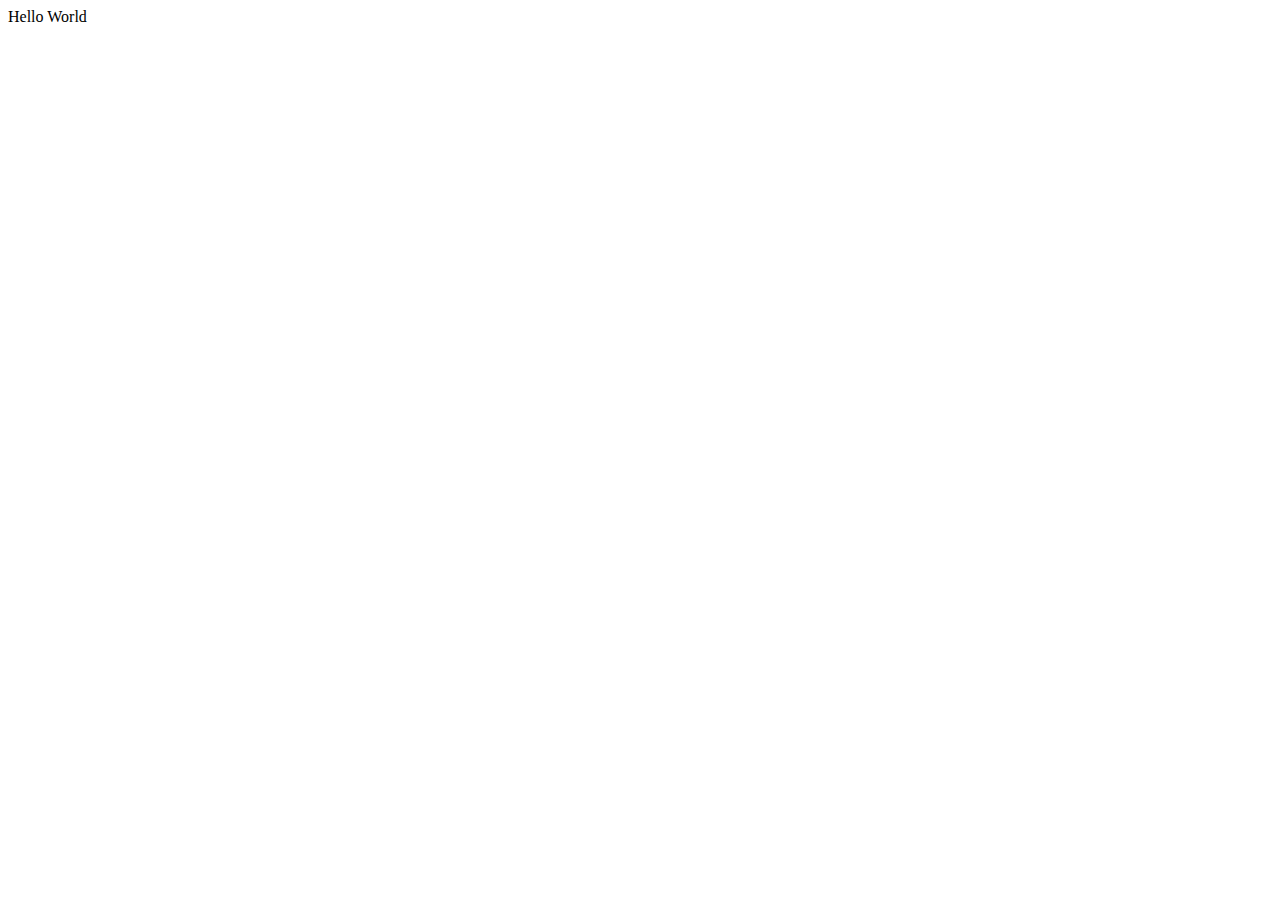
==== index.html @ 534474d5 "Hello world test" ====
<!DOCTYPE html>
<html lang="en">
<head>
    <meta charset="UTF-8">
    <meta name="viewport" content="width=device-width, initial-scale=1.0">
    <title>Document</title>
</head>
<body>
    Hello World
</body>
</html>
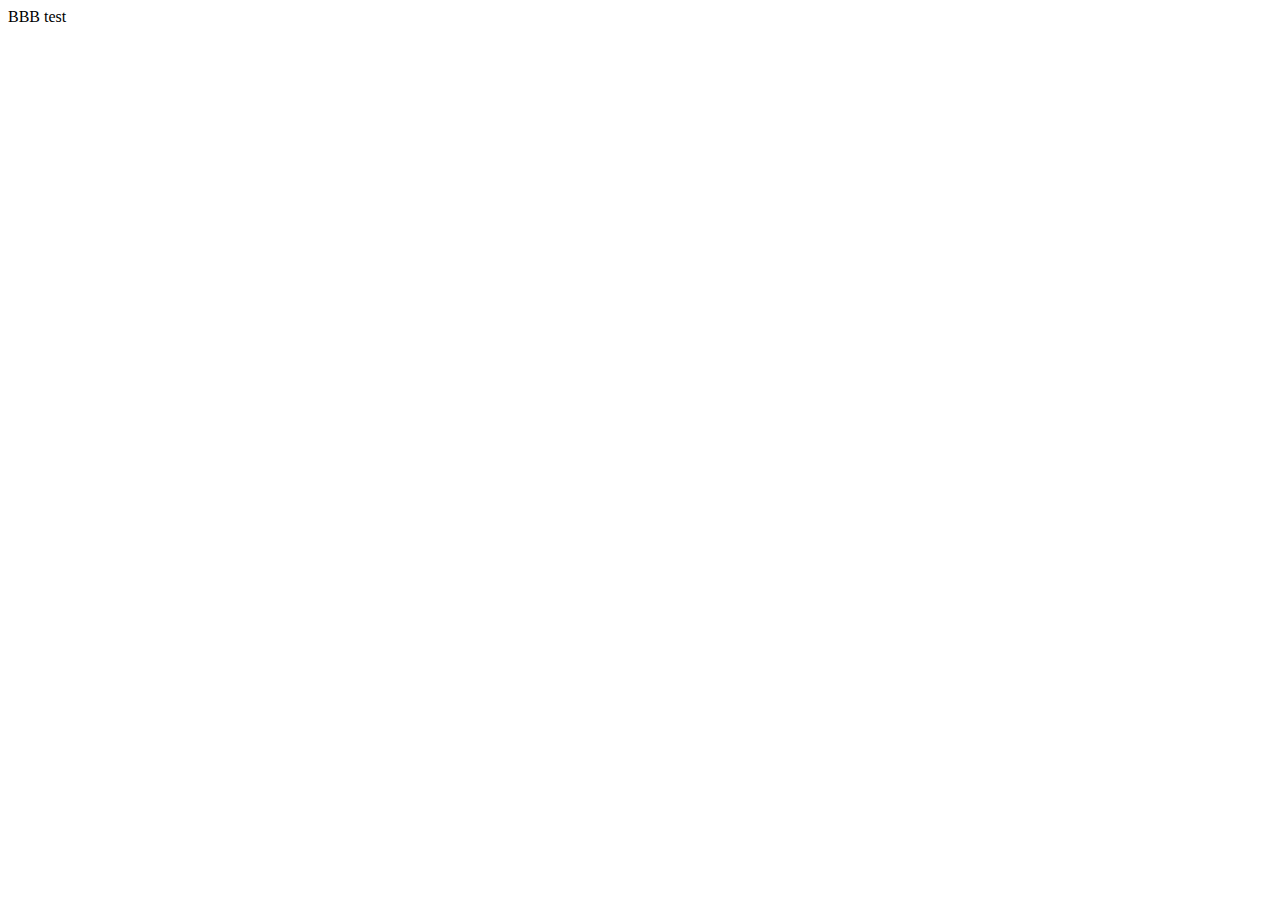
==== commit 1fef8fe8: "commit index.html" ====
--- a/index.html
+++ b/index.html
@@ -6,6 +6,6 @@
     <title>Document</title>
 </head>
 <body>
-    Hello World
+    BBB test
 </body>
 </html>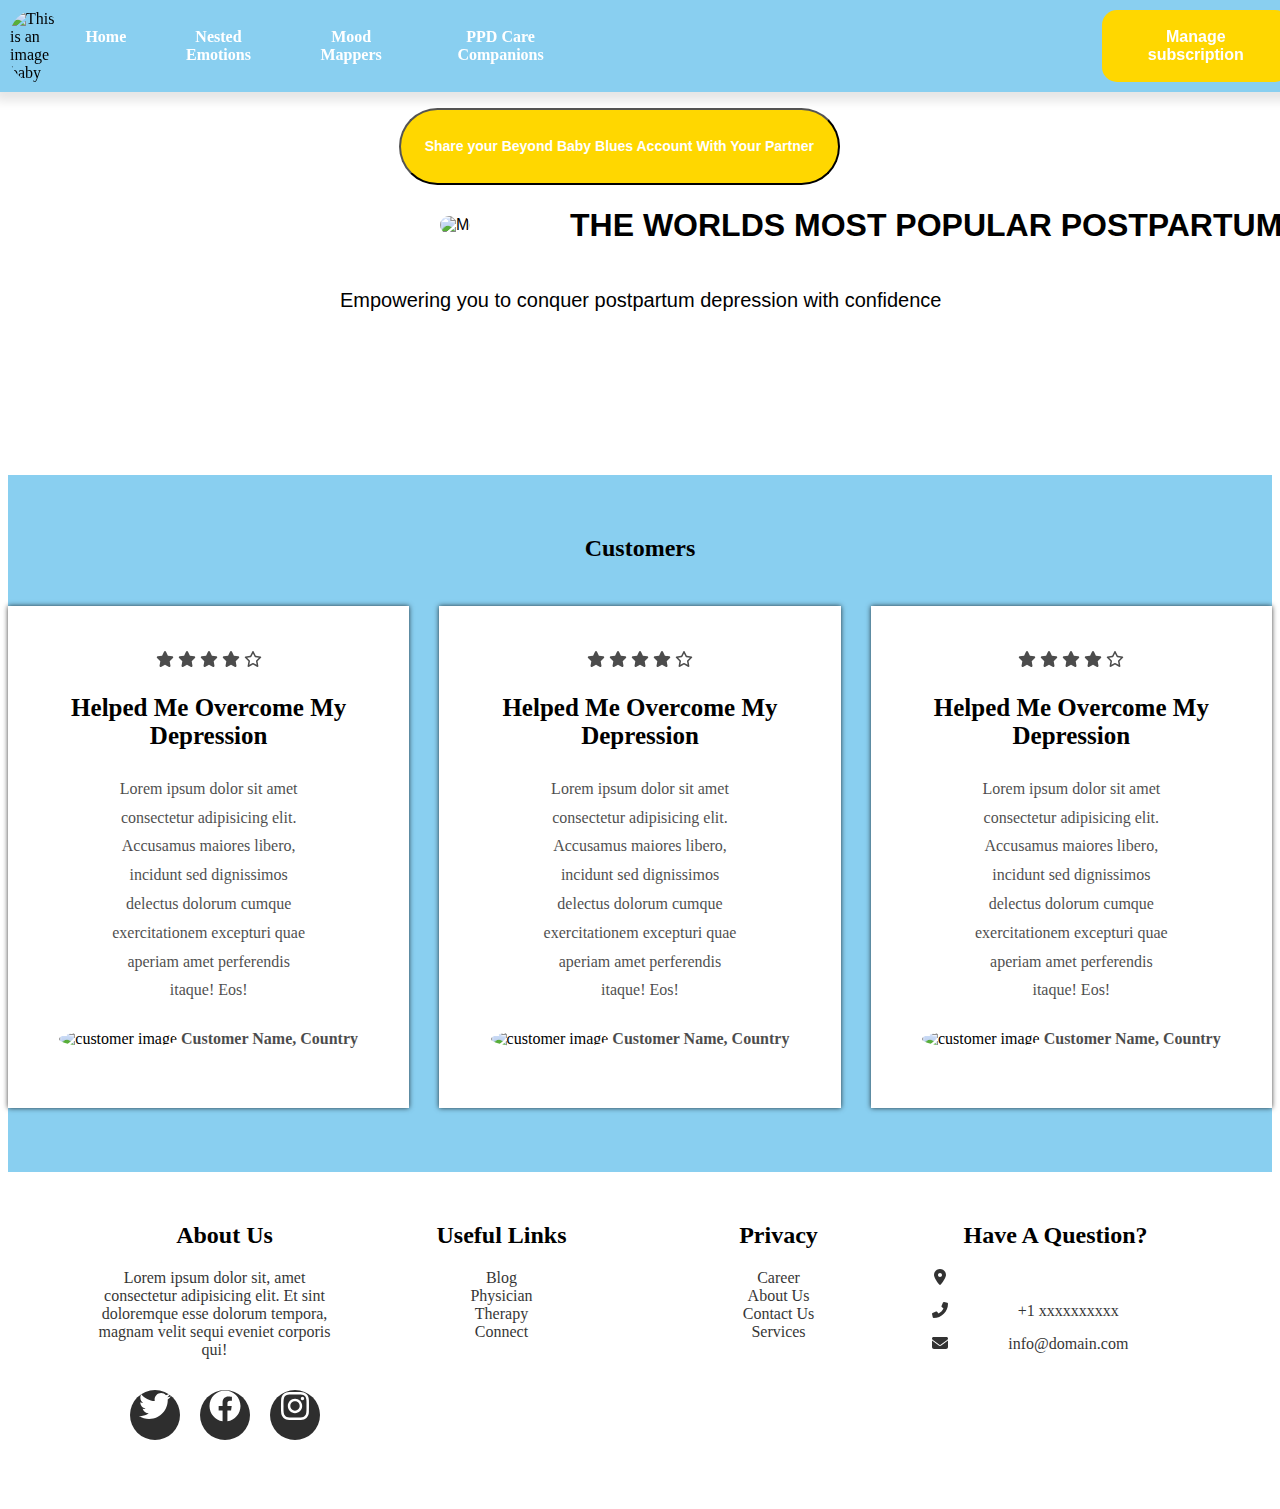
==== commit 2626f00a: "worked on multiple html pages and css and js" ====
--- a/index.html
+++ b/index.html
@@ -1,11 +1,176 @@
 <!DOCTYPE html>
 <html lang="en">
+
 <head>
     <meta charset="UTF-8">
     <meta name="viewport" content="width=device-width, initial-scale=1.0">
-    <title>Document</title>
+    <link rel="stylesheet" href="index.css">
+    <!-- <link rel="stylesheet" href="https://www.w3schools.com/w3css/4/w3.css"> -->
+    <link rel="stylesheet" href="./css/all.min.css">
+    <link href='https://fonts.googleapis.com/css?family=Playfair Display' rel='stylesheet'>
+    <title>Beyond Baby Blues</title>
 </head>
+
 <body>
-    BBB test
+    <div class="bar">
+        <div class="container">
+            <img class="photo" src="https://www.onlinelogomaker.com/blog/wp-content/uploads/2017/09/baby-logos.jpg"
+                width="60" alt="This is an image baby">
+            <!-- <button id="toggle-color">Dark Mode</button> -->
+            <div class="menu-button">
+                <a href="index.html" class="btn">Home</a>
+                <a href="#emotions" class="btn">Nested Emotions</a>
+                <a href="#mood" class="btn">Mood Mappers</a>
+                <a href="#ppd" class="btn">PPD Care Companions</a>
+            </div>
+            <div class="profile">
+                <button class="sub"><a href="subscription.html" class="btn">Manage subscription</a></button>
+            </div>
+        </div>
+    </div>
+<div id="main-header" class="section">
+    <div class="cont">
+        <div class="info">
+            <button class="partner">Share your Beyond Baby Blues Account With Your Partner</button>
+            <div class="notes">
+                <img class="moving-image"
+                    src="https://i.pinimg.com/originals/1f/0d/00/1f0d000b9473922a50ad3a3ad744adaf.gif" width="50"
+                    alt="Moving Image">
+                <h1>THE WORLDS MOST POPULAR POSTPARTUM DEPRESSION TRACKER</h1>
+                <img class="moving-image"
+                    src="https://i.pinimg.com/originals/1f/0d/00/1f0d000b9473922a50ad3a3ad744adaf.gif" width="50"
+                    alt="Moving Image">
+            </div>
+            <div class="paragraph">
+             <p>Empowering you to conquer postpartum depression with confidence</p>
+            </div>
+        </div>
+    </div>
+</div>
+<section class="customers" id="customers">
+    <div class="sec-width">
+        <div class="cus">
+            <h2>Customers</h2>
+        </div>
+        <div class="customers-container">
+            <!-- single customer -->
+            <div class="customer">
+                <div class="rating">
+                    <span><i class="fas fa-star"></i></span>
+                    <span><i class="fas fa-star"></i></span>
+                    <span><i class="fas fa-star"></i></span>
+                    <span><i class="fas fa-star"></i></span>
+                    <span><i class="far fa-star"></i></span>
+                </div>
+                <h3>Helped Me Overcome My Depression</h3>
+                <p>Lorem ipsum dolor sit amet consectetur adipisicing elit. Accusamus maiores libero, incidunt sed
+                    dignissimos delectus dolorum cumque exercitationem excepturi quae aperiam amet perferendis itaque!
+                    Eos!</p>
+                <img src="./images/senior-4723737_1920.jpg" alt="customer image">
+                <span>Customer Name, Country</span>
+            </div>
+            <!-- end of single customer -->
+            <!-- single customer -->
+            <div class="customer">
+                <div class="rating">
+                    <span><i class="fas fa-star"></i></span>
+                    <span><i class="fas fa-star"></i></span>
+                    <span><i class="fas fa-star"></i></span>
+                    <span><i class="fas fa-star"></i></span>
+                    <span><i class="far fa-star"></i></span>
+                </div>
+                <h3>Helped Me Overcome My Depression</h3>
+                <p>Lorem ipsum dolor sit amet consectetur adipisicing elit. Accusamus maiores libero, incidunt sed
+                    dignissimos delectus dolorum cumque exercitationem excepturi quae aperiam amet perferendis itaque!
+                    Eos!</p>
+                <img src="./images/selfie-4248870_1920.jpg" alt="customer image">
+                <span>Customer Name, Country</span>
+            </div>
+            <!-- end of single customer -->
+            <!-- single customer -->
+            <div class="customer">
+                <div class="rating">
+                    <span><i class="fas fa-star"></i></span>
+                    <span><i class="fas fa-star"></i></span>
+                    <span><i class="fas fa-star"></i></span>
+                    <span><i class="fas fa-star"></i></span>
+                    <span><i class="far fa-star"></i></span>
+                </div>
+                <h3>Helped Me Overcome My Depression</h3>
+                <p>Lorem ipsum dolor sit amet consectetur adipisicing elit. Accusamus maiores libero, incidunt sed
+                    dignissimos delectus dolorum cumque exercitationem excepturi quae aperiam amet perferendis itaque!
+                    Eos!</p>
+                <img src="./images/selfie-4248870_1920.jpg" alt="customer image">
+                <span>Customer Name, Country</span>
+            </div>
+            <!-- end of single customer -->
+        </div>
+    </div>
+</section>
+<!--end of body content -->
+
+<!-- footer -->
+<footer class="footer">
+    <div class="footer-container">
+        <div>
+            <h2>About Us</h2>
+            <p>Lorem ipsum dolor sit, amet consectetur adipisicing elit. Et sint doloremque esse dolorum tempora, magnam
+                velit sequi eveniet corporis qui!</p>
+            <ul class="social-icons">
+                <li class="flex">
+                    <i class="fab fa-twitter fa-2x"></i>
+                </li>
+                <li class="flex">
+                    <i class="fab fa-facebook fa-2x"></i>
+                </li>
+                <li class="flex">
+                    <i class="fab fa-instagram fa-2x"></i>
+                </li>
+            </ul>
+        </div>
+
+        <div>
+            <h2>Useful Links</h2>
+            <a href="#">Blog</a>
+            <a href="#">Physician</a>
+            <a href="#">Therapy</a>
+            <a href="#">Connect</a>
+        </div>
+        <div>
+            <h2>Privacy</h2>
+            <a href="#">Career</a>
+            <a href="./aboutus.html">About Us</a>
+            <a href="#">Contact Us</a>
+            <a href="#">Services</a>
+        </div>
+
+        <div>
+            <h2>Have A Question?</h2>
+            <div class="contact-item">
+                <span>
+                    <i class="fas fa-map-marker-alt"></i>
+                </span>
+            </div>
+            <div class="contact-item">
+                <span>
+                    <i class="fas fa-phone-alt"></i>
+                </span>
+                <span>+1 xxxxxxxxxx</span>
+            </div>
+            <div class="contact-item">
+                <span>
+                    <i class="fas fa-envelope"></i>
+                </span>
+                <span>info@domain.com</span>
+            </div>
+        </div>
+    </div>
+</footer>
+<!-- end of footer -->
+
+    </div>
+    <script src="./js/all.min.js"></script>
+    <script src="./js/script.js"></script>
 </body>
+
 </html>--- a/index.css
+++ b/index.css
@@ -0,0 +1,433 @@
+.bar {
+    position: fixed;
+    top: 0;
+    left: 0;
+    width: 100%;
+    display: flex;
+    justify-content: space-between;
+    align-items: center;
+    padding: 10px;
+    background: #89CFF0;
+    box-shadow: 0px 4px 10px 5px rgba(0, 0, 0, 0.1);
+}
+
+.bar>.container {
+    display: flex;
+    flex-wrap: inherit;
+    align-items: center;
+    justify-content: space-between;
+}
+
+.photo {
+    border-radius: 40px;
+}
+.menu-button {
+    display: flex;
+    flex-direction: row;
+    padding-left: 0;
+    margin-bottom: 0;
+    list-style: none;
+    margin-right: 516px;
+    color: rgb(227, 199, 58);
+}
+.btn {
+    display: inline-block;
+    padding: 12px 24px;
+    font-size: 16px;
+    font-weight: bold;
+    text-align: center;
+    text-decoration: none;
+    /* background-color: #e0ac69; */
+    color: #fff;
+    transition: all 0.2s ease-in-out;
+}
+.profile{
+    color:gold;
+}
+.sub{
+    background-color: gold;
+   padding:3px;
+   border:3px solid #0000;
+   border-radius: 15px;
+   display: block;
+   margin-left: auto;
+   margin-right: 0;
+}
+/* Main Header */
+#main-header>.cont {
+    padding: 100px;
+    justify-content: center;
+    display: flex;
+        flex-direction: row;
+        padding-left: 0;
+        margin-bottom: 0;
+        list-style: none;
+        color: rgb(227, 199, 58);
+}
+#main-header>.cont.h2{
+    color:black;
+}
+
+#main-header .info {
+    max-width: 500px;
+}
+
+#main-header img {
+    border-radius: 100px;
+    width: 30px;
+}
+
+@media screen and (max-width:992px) {
+    #main-header {
+        flex-wrap: wrap;
+        padding: 20px;
+        text-align: center;
+    }
+
+    #main-header .info {
+        width: 100%;
+    }
+    #main-header img {
+        margin: auto;
+        width: 100px
+    }
+}
+.partner{
+    background-color: gold;
+        font-weight: bold;
+        font-family: 'Segoe UI', Tahoma, Geneva, Verdana, sans-serif;
+        padding: 24px;
+        border-radius: 99px;
+        display: flex;
+        flex-direction: column;
+        justify-content: center;
+        align-items: center;
+        font-size: 14px;
+        line-height: 25.2px;
+        text-align: center;
+        color: #fff;
+        margin-left:auto;
+}
+.notes{
+    color:black;
+    font-size: medium;
+    font-family: 'Segoe UI', Tahoma, Geneva, Verdana, sans-serif;
+    font-weight: 100;
+    white-space: nowrap;
+    align-items: center;
+    display: flex;
+    justify-content: space-around;
+}
+ .moving-image {
+     animation: moveImage 2s linear infinite;
+     margin-right: 100px;
+     margin-left: 100px;
+     /* Adjust the spacing between the image and text as needed */
+ }
+
+ @keyframes moveImage {
+     0% {
+         transform: translateX(0);
+     }
+
+     50% {
+         transform: translateX(20px);
+         /* Adjust the horizontal movement as needed */
+     }
+
+     100% {
+         transform: translateX(0);
+     }
+ }
+ .paragraph{
+    font-size: 16px;
+    font-family: 'Segoe UI', Tahoma, Geneva, Verdana, sans-serif;
+    font-weight: bold;
+    max-width: 1000px;
+        /* Adjust the maximum width as needed */
+        margin: 0 auto;
+        /* Center-align the content */
+        color: black;
+            font-size: medium;
+            font-family: 'Segoe UI', Tahoma, Geneva, Verdana, sans-serif;
+            font-weight: 100;
+            white-space: nowrap;
+            align-items: center;
+            display: flex;
+            justify-content: space-between;
+ }
+ .paragraph p {
+     font-size: 20px;
+     /* Adjust the font size as needed */
+     line-height: 1.5;
+     /* Adjust the line height as needed */
+ }
+
+
+
+ /* subscription.html*/
+
+ .bubble-button {
+     background-color: #f7f7f7;
+     border-radius: 20px;
+     min-height: 100px;
+     padding: 0px 30px;
+     margin-top: 40px;
+     flex-direction: row;
+     -webkit-box-pack: start;
+     justify-content: start;
+     -webkit-box-align: center;
+     align-items: center;
+     display: flex;
+ }
+.bubble-button h1{
+    font-size: 16px;
+    align-items: center;
+}
+ .cta-buttons {
+     display: flex;
+     justify-content: center;
+     align-items: center;
+     margin-top: 40px;
+ }
+
+ .contact-support-btn {
+     background-color: transparent;
+     border: 2px solid black;
+     color: #000;
+     padding: 10px 20px;
+     border-radius: 5px;
+     cursor: pointer;
+     font-weight: bold;
+     text-align: center;
+ }
+ /* customers */
+.cus {
+    display: flex;
+    align-items: center;
+    justify-content: center;
+}
+ .customers {
+     margin-top: 40px;
+     padding: 40px 0;
+     background: linear-gradient(#89CFF0,#89CFF0), url("../images/restaurant-1837150_1920.jpg") center/cover no-repeat fixed;
+ }
+
+ .customer {
+     background: #fff;
+     padding: 35px;
+     text-align: center;
+     margin: 24px 0;
+     box-shadow: 0px 0px 5px rgba(0, 0, 0, 0.75);
+     cursor: pointer;
+     transition: var(--transition);
+ }
+
+ .customer-own {
+     background: #fff;
+     padding: 80px;
+     text-align: center;
+     margin: 10px 180;
+     box-shadow: 0px 0px 5px rgba(0, 0, 0, 0.75);
+     cursor: pointer;
+     transition: var(--transition);
+ }
+
+ .owners {
+     background: #fff;
+     padding: 50px;
+     text-align: center;
+     margin: 0px 0;
+     box-shadow: 0px 0px 5px rgba(0, 0, 0, 0.75);
+     cursor: pointer;
+     transition: var(--transition);
+ }
+
+ .rating {
+     margin: 10px 0;
+     color: var(--yellow);
+ }
+
+ .lis-own {
+     margin: 10px 0;
+     color: var(--yellow);
+ }
+
+ .ownes {
+     margin: 20px o;
+     color: var(--yellow);
+ }
+
+ .customer h3 {
+     font-size: 25px;
+ }
+
+ .customer p {
+     opacity: 0.7;
+     line-height: 1.8;
+     width: 60%;
+     margin: 0 auto;
+ }
+
+ .customer img {
+     width: 170px;
+     height: 170px;
+     border-radius: 50%;
+     margin: 25px auto;
+ }
+
+ .customer span {
+     font-weight: 700;
+     opacity: 0.7;
+ }
+
+ .customer:hover {
+     transform: translateY(-18px)
+ }
+
+ @media (min-width:992px) {
+     .customers-container {
+         display: grid;
+         grid-template-columns: repeat(3, 1fr);
+         grid-gap: 30px;
+     }
+
+ }
+
+ @media (min-width:1370px) {
+     .customers-container {
+         display: grid;
+         grid-template-columns: repeat(3, 1fr);
+     }
+
+ }
+
+ @media (min-width:992px) {
+     .customers-container-own {
+         display: grid;
+         grid-template-columns: repeat(3, 1fr);
+         grid-gap: 30px;
+     }
+
+ }
+
+ @media (min-width:1370px) {
+     .customers-container-own {
+         display: grid;
+         grid-template-columns: repeat(3, 1fr);
+     }
+
+ }
+
+ @media (max-width:500px) {
+     .customers p {
+         width: 100%;
+     }
+
+     .customer img {
+         width: 100px;
+         height: 100px;
+     }
+ }
+
+ /* footer */
+ .footer {
+     background: var(--dark);
+     color: white;
+     text-align: center;
+ }
+
+ .footer-container {
+     width: 85vw;
+     margin: 0 auto;
+     padding: 30px 0;
+ }
+
+ .footer-container p,
+ .footer-container a,
+ .footer-container span {
+     opacity: 0.8;
+ }
+
+ .footer a {
+     display: block;
+     color: black;
+     text-decoration: none;
+ }
+
+ .footer h2 {
+     color: black;
+ }
+
+ .footer p {
+     color: black;
+ }
+
+ .footer span {
+     color: black;
+ }
+
+ .social-icons {
+     list-style: none;
+     display: flex;
+     justify-content: center;
+     padding: 15px 0;
+ }
+
+ .social-icons li {
+     margin: 0 10px;
+     width: 50px;
+     height: 50px;
+     background: #2e2e2e;
+     border-radius: 50%;
+     transition: var(--transition);
+     cursor: pointer;
+ }
+
+ .social-icons li:hover {
+     background: #fff;
+     color: #2e2e2e;
+ }
+
+ .contact-item span {
+     display: block;
+ }
+
+ @media (min-width:900px) {
+     .footer-container {
+         display: grid;
+         grid-template-columns: repeat(2, 1fr);
+         grid-gap: 20px;
+     }
+ }
+
+ @media (min-width:1170px) {
+     .footer {
+         text-align: center;
+     }
+
+     .footer-container {
+         grid-template-columns: repeat(4, 1fr);
+     }
+
+     .footer-container div:nth-child(1) p {
+         padding-right: 20px;
+     }
+
+     .contact-item {
+         display: grid;
+         grid-template-columns: 10% 90%;
+         margin-bottom: 15px;
+         align-items: center;
+     }
+ }
+
+ .showModal {
+     position: fixed;
+     background: transparent;
+     top: 0;
+     right: 0;
+     bottom: 0;
+     left: 0;
+     z-index: 5;
+ }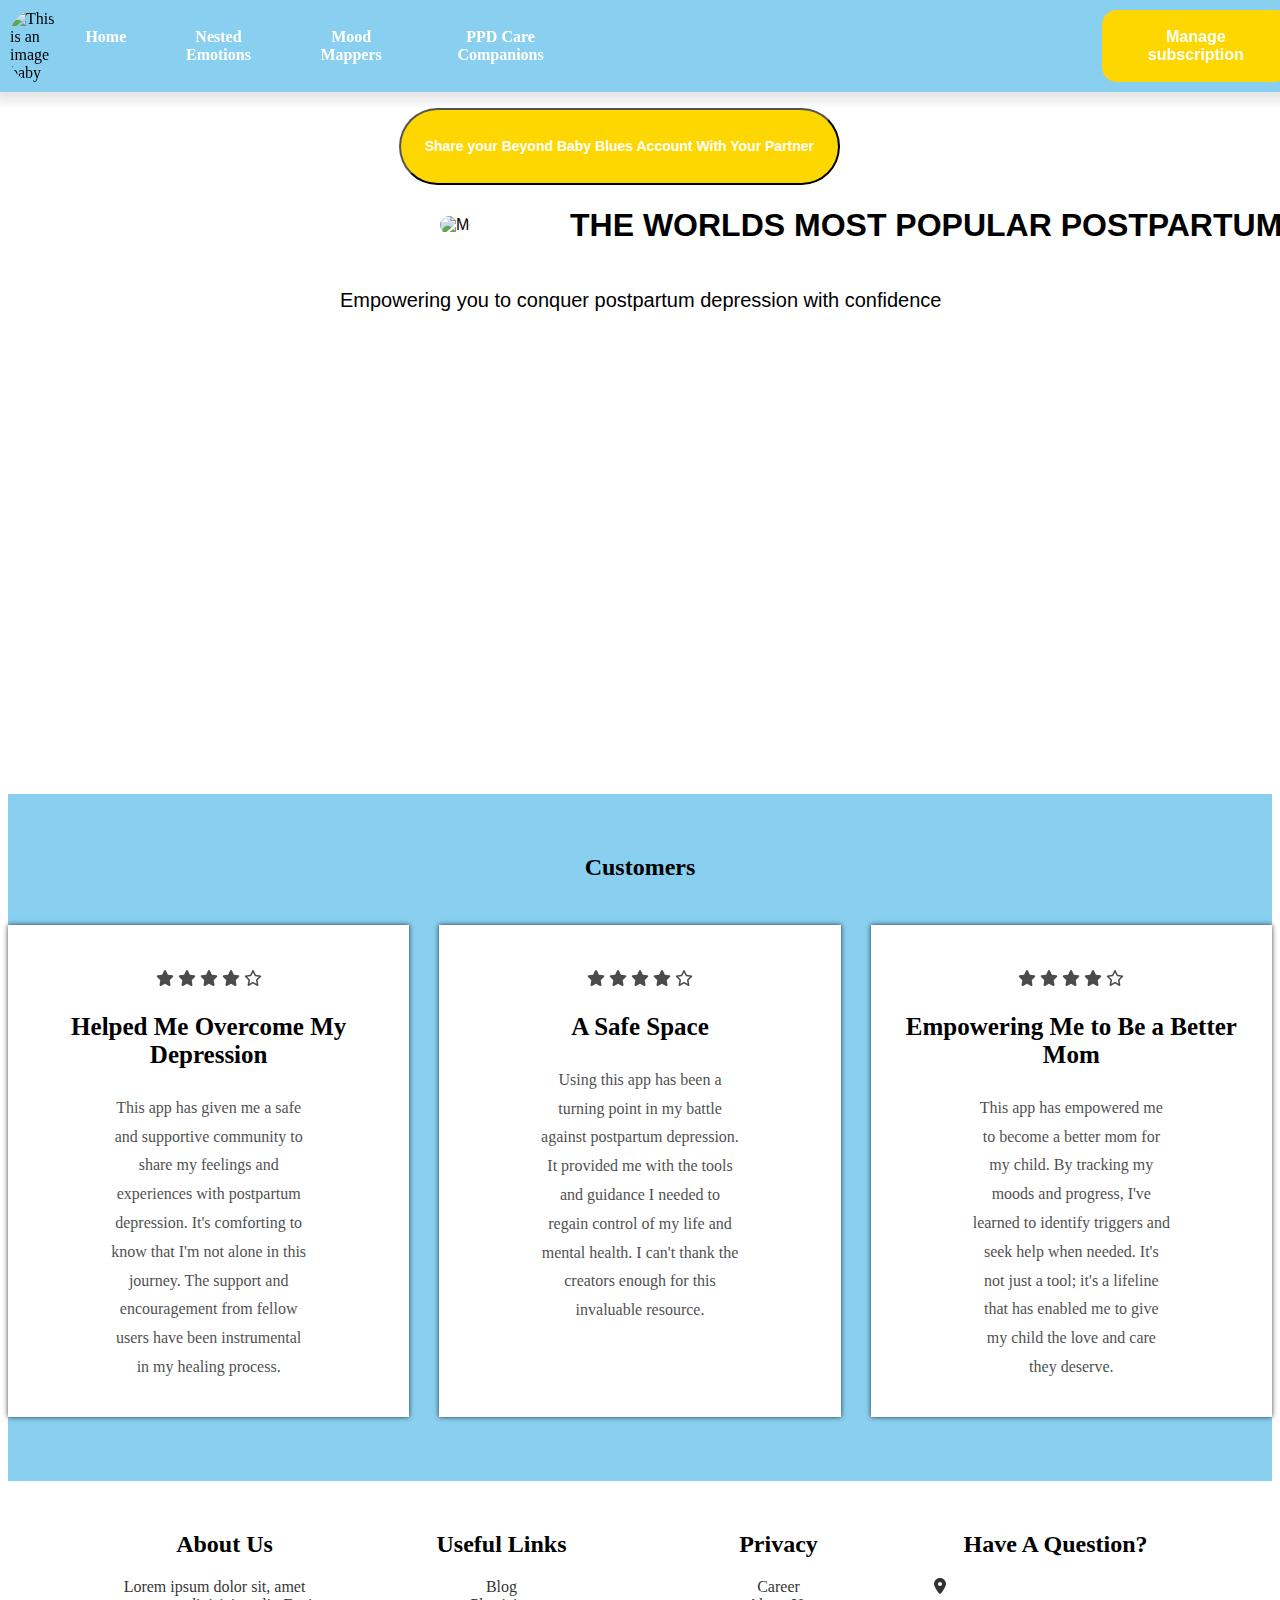
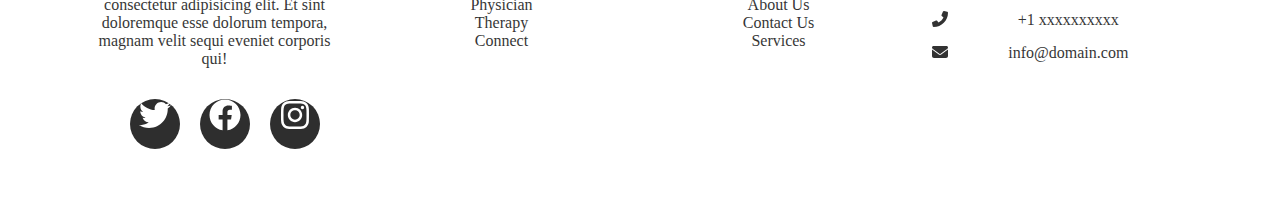
==== commit cf4dbfaa: "completed web pages" ====
--- a/index.html
+++ b/index.html
@@ -19,8 +19,8 @@
             <!-- <button id="toggle-color">Dark Mode</button> -->
             <div class="menu-button">
                 <a href="index.html" class="btn">Home</a>
-                <a href="#emotions" class="btn">Nested Emotions</a>
-                <a href="#mood" class="btn">Mood Mappers</a>
+                <a href="NestedEmotions.html" class="btn">Nested Emotions</a>
+                <a href="moodMap.html" class="btn">Mood Mappers</a>
                 <a href="#ppd" class="btn">PPD Care Companions</a>
             </div>
             <div class="profile">
@@ -47,6 +47,12 @@
         </div>
     </div>
 </div>
+<div class="video" style="text-align: center;">
+<iframe width="560" height="315" src="https://www.youtube.com/embed/2ocA-zS3SoI?si=DIVYfQcyrsgiMait"
+    title="YouTube video player" frameborder="0"
+    allow="accelerometer; autoplay; clipboard-write; encrypted-media; gyroscope; picture-in-picture; web-share"
+    allowfullscreen></iframe>
+</div>
 <section class="customers" id="customers">
     <div class="sec-width">
         <div class="cus">
@@ -63,11 +69,9 @@
                     <span><i class="far fa-star"></i></span>
                 </div>
                 <h3>Helped Me Overcome My Depression</h3>
-                <p>Lorem ipsum dolor sit amet consectetur adipisicing elit. Accusamus maiores libero, incidunt sed
-                    dignissimos delectus dolorum cumque exercitationem excepturi quae aperiam amet perferendis itaque!
-                    Eos!</p>
-                <img src="./images/senior-4723737_1920.jpg" alt="customer image">
-                <span>Customer Name, Country</span>
+                <p>This app has given me a safe and supportive community to share my feelings and experiences with postpartum depression.
+                It's comforting to know that I'm not alone in this journey. The support and encouragement from fellow users have been
+                instrumental in my healing process.</p>
             </div>
             <!-- end of single customer -->
             <!-- single customer -->
@@ -79,12 +83,12 @@
                     <span><i class="fas fa-star"></i></span>
                     <span><i class="far fa-star"></i></span>
                 </div>
-                <h3>Helped Me Overcome My Depression</h3>
-                <p>Lorem ipsum dolor sit amet consectetur adipisicing elit. Accusamus maiores libero, incidunt sed
-                    dignissimos delectus dolorum cumque exercitationem excepturi quae aperiam amet perferendis itaque!
-                    Eos!</p>
-                <img src="./images/selfie-4248870_1920.jpg" alt="customer image">
-                <span>Customer Name, Country</span>
+                <h3>A Safe Space</h3>
+                <p>Using this app has been a turning point in my battle against postpartum depression. It provided me with the tools and
+                guidance I needed to regain control of my life and mental health. I can't thank the creators enough for this invaluable
+                resource.
+                    </p>
+            
             </div>
             <!-- end of single customer -->
             <!-- single customer -->
@@ -96,12 +100,11 @@
                     <span><i class="fas fa-star"></i></span>
                     <span><i class="far fa-star"></i></span>
                 </div>
-                <h3>Helped Me Overcome My Depression</h3>
-                <p>Lorem ipsum dolor sit amet consectetur adipisicing elit. Accusamus maiores libero, incidunt sed
-                    dignissimos delectus dolorum cumque exercitationem excepturi quae aperiam amet perferendis itaque!
-                    Eos!</p>
-                <img src="./images/selfie-4248870_1920.jpg" alt="customer image">
-                <span>Customer Name, Country</span>
+                <h3>Empowering Me to Be a Better Mom</h3>
+                <p>This app has empowered me to become a better mom for my child. By tracking my moods and progress, I've learned to
+                identify triggers and seek help when needed. It's not just a tool; it's a lifeline that has enabled me to give my child
+                the love and care they deserve.</p></p>
+    
             </div>
             <!-- end of single customer -->
         </div>
--- a/index.css
+++ b/index.css
@@ -7,6 +7,7 @@
     justify-content: space-between;
     align-items: center;
     padding: 10px;
+    z-index: 100;
     background: #89CFF0;
     box-shadow: 0px 4px 10px 5px rgba(0, 0, 0, 0.1);
 }
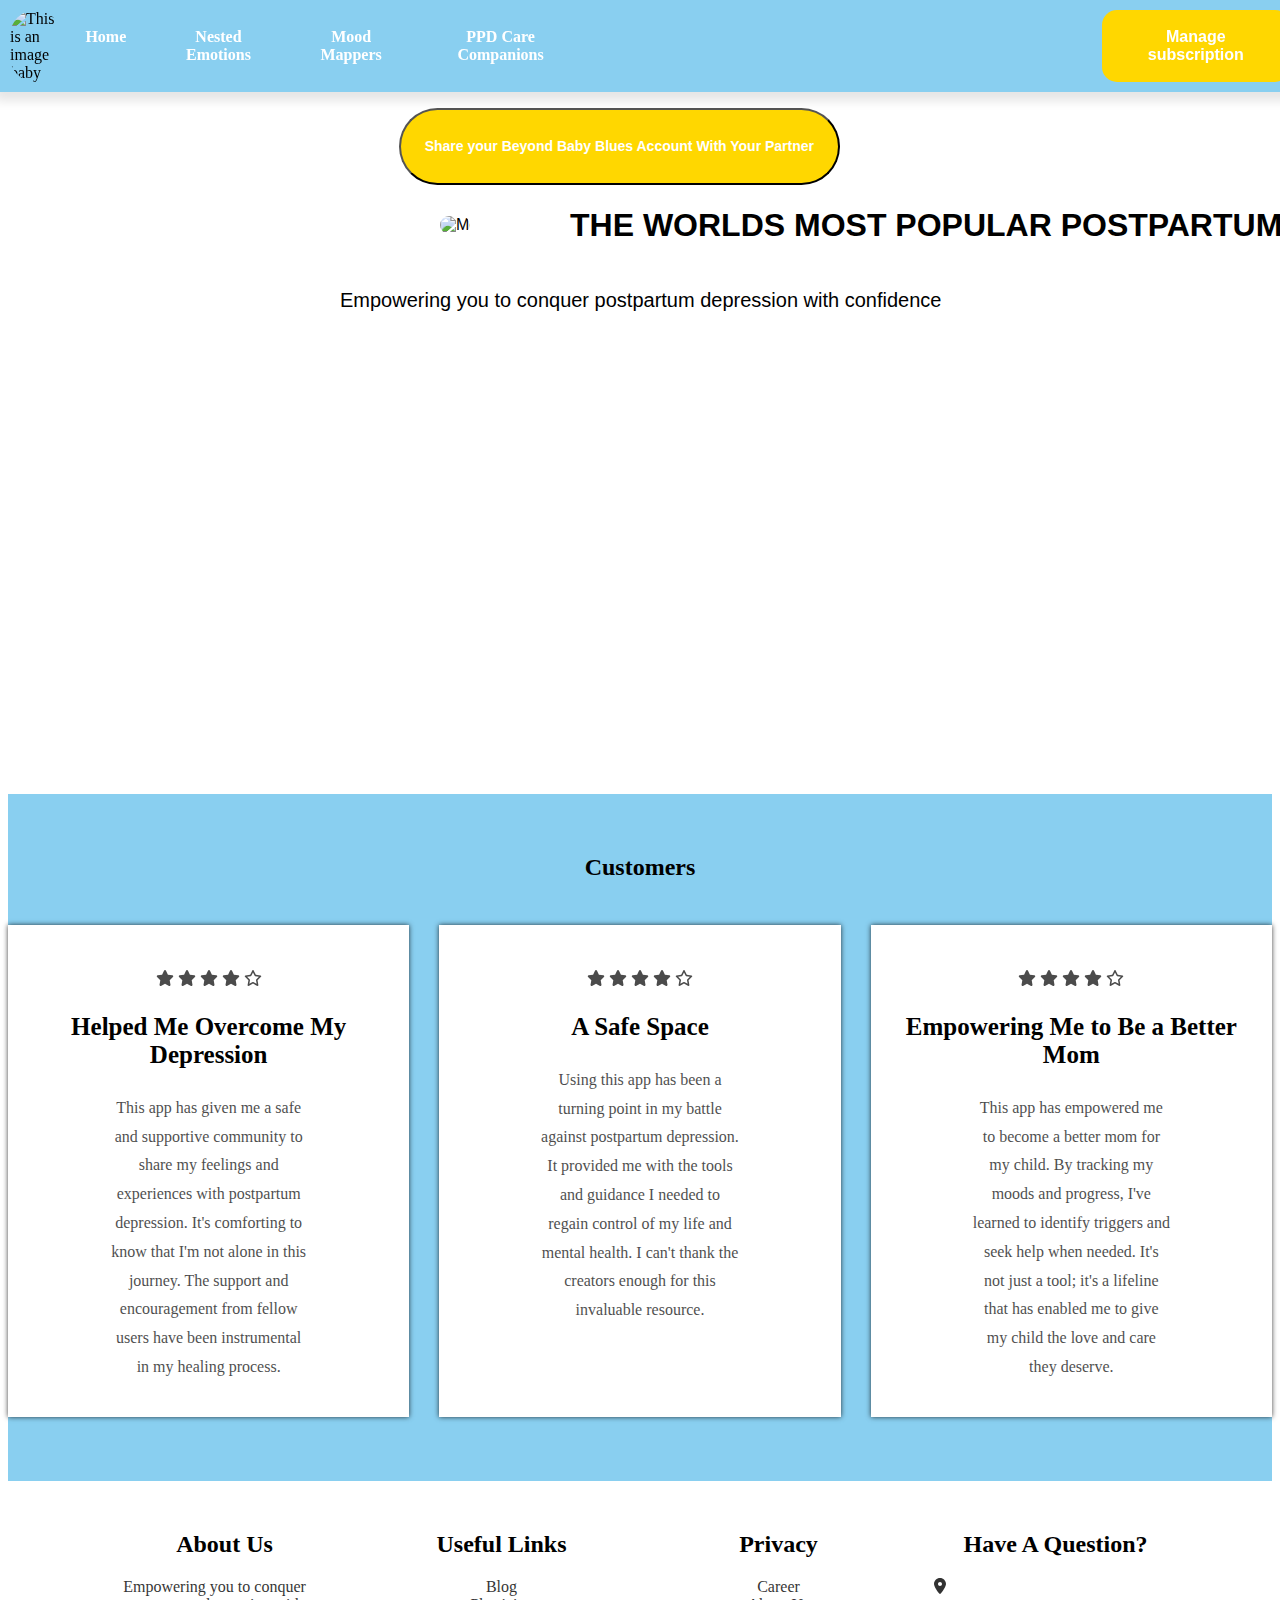
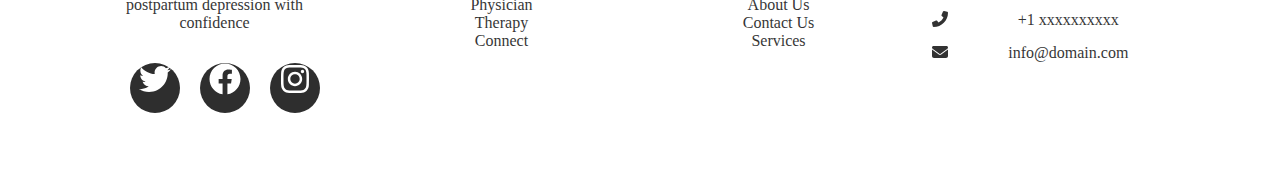
==== commit 246be30d: "minor css changes" ====
--- a/index.html
+++ b/index.html
@@ -117,8 +117,7 @@
     <div class="footer-container">
         <div>
             <h2>About Us</h2>
-            <p>Lorem ipsum dolor sit, amet consectetur adipisicing elit. Et sint doloremque esse dolorum tempora, magnam
-                velit sequi eveniet corporis qui!</p>
+            <p>Empowering you to conquer postpartum depression with confidence</p>
             <ul class="social-icons">
                 <li class="flex">
                     <i class="fab fa-twitter fa-2x"></i>
--- a/index.css
+++ b/index.css
@@ -161,7 +161,6 @@
      font-size: 20px;
      /* Adjust the font size as needed */
      line-height: 1.5;
-     /* Adjust the line height as needed */
  }
 
 
@@ -171,7 +170,7 @@
  .bubble-button {
      background-color: #f7f7f7;
      border-radius: 20px;
-     min-height: 100px;
+     min-height: 60px;
      padding: 0px 30px;
      margin-top: 40px;
      flex-direction: row;
@@ -431,4 +430,20 @@
      bottom: 0;
      left: 0;
      z-index: 5;
+ }
+ .join-premium-btn {
+     background-color: #e0ac69;
+     color: white;
+     padding: 7px 4px;
+     border: none;
+     border-radius: 5px;
+     cursor: pointer;
+     text-align: center;
+     font-weight: bold;
+    
+ }
+
+ .join-premium-btn:hover {
+     background-color: #89CFF0;
+    
  }